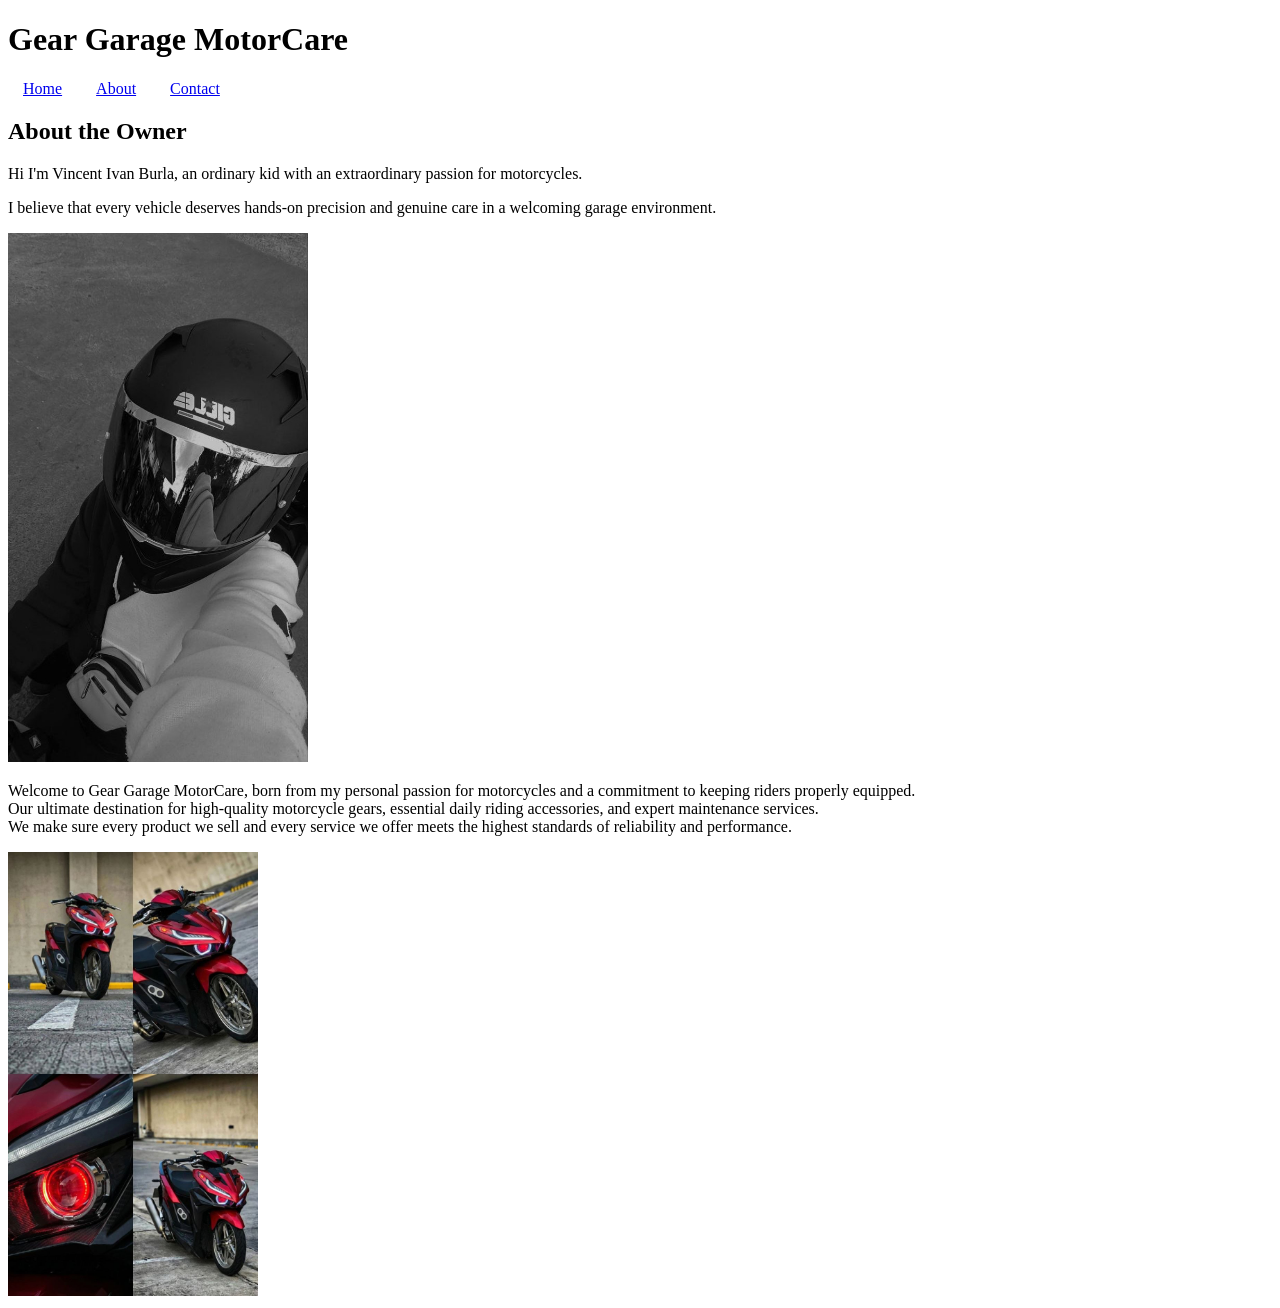
==== about.html @ 6e75d3cd "add motorcyle" ====
<!DOCTYPE html>
<html lang="en">
<head>
    <meta charset="UTF-8">
    <meta name="viewport" content="width=device-width, initial-scale=1.0">
    <title>About - Gear Garage MotorCare</title>
    <link rel="stylesheet" href="Style/about.css">
</head>
<body>

    <header>
        <h1>Gear Garage MotorCare</h1>
        <nav>
            <ul style="list-style:none; padding:0;">
                <li style="display:inline; margin:0 15px;"><a href="index.html">Home</a></li>
                <li style="display:inline; margin:0 15px;"><a href="about.html">About</a></li>
                <li style="display:inline; margin:0 15px;"><a href="contact.html">Contact</a></li>
            </ul>
        </nav>
    </header>

    <main>
        <section class="about-section">
            <h2>About the Owner</h2>

            <!-- PROFILE SECTION -->
            <section>
                <p>Hi I'm Vincent Ivan Burla, an ordinary kid with an extraordinary passion for motorcycles.</p>
                <p> I believe that every vehicle deserves hands-on precision and genuine care in a welcoming garage environment.</p>
                <img src="Images/gearup.jpg" alt="Vincent Ivan Burla" width="300">
            </section>

            <p>
                Welcome to Gear Garage MotorCare, born from my personal passion for motorcycles and a commitment to keeping riders properly equipped.<br>
                Our ultimate destination for high-quality motorcycle gears, essential daily riding accessories, and expert maintenance services.<br>
                We make sure every product we sell and every service we offer meets the highest standards of reliability and performance.<br>
            </p>

            <img src="Images/red.jpg" alt="My First Motorcycle" width="250"> 
        </section>
    </main>

</body>
</html>
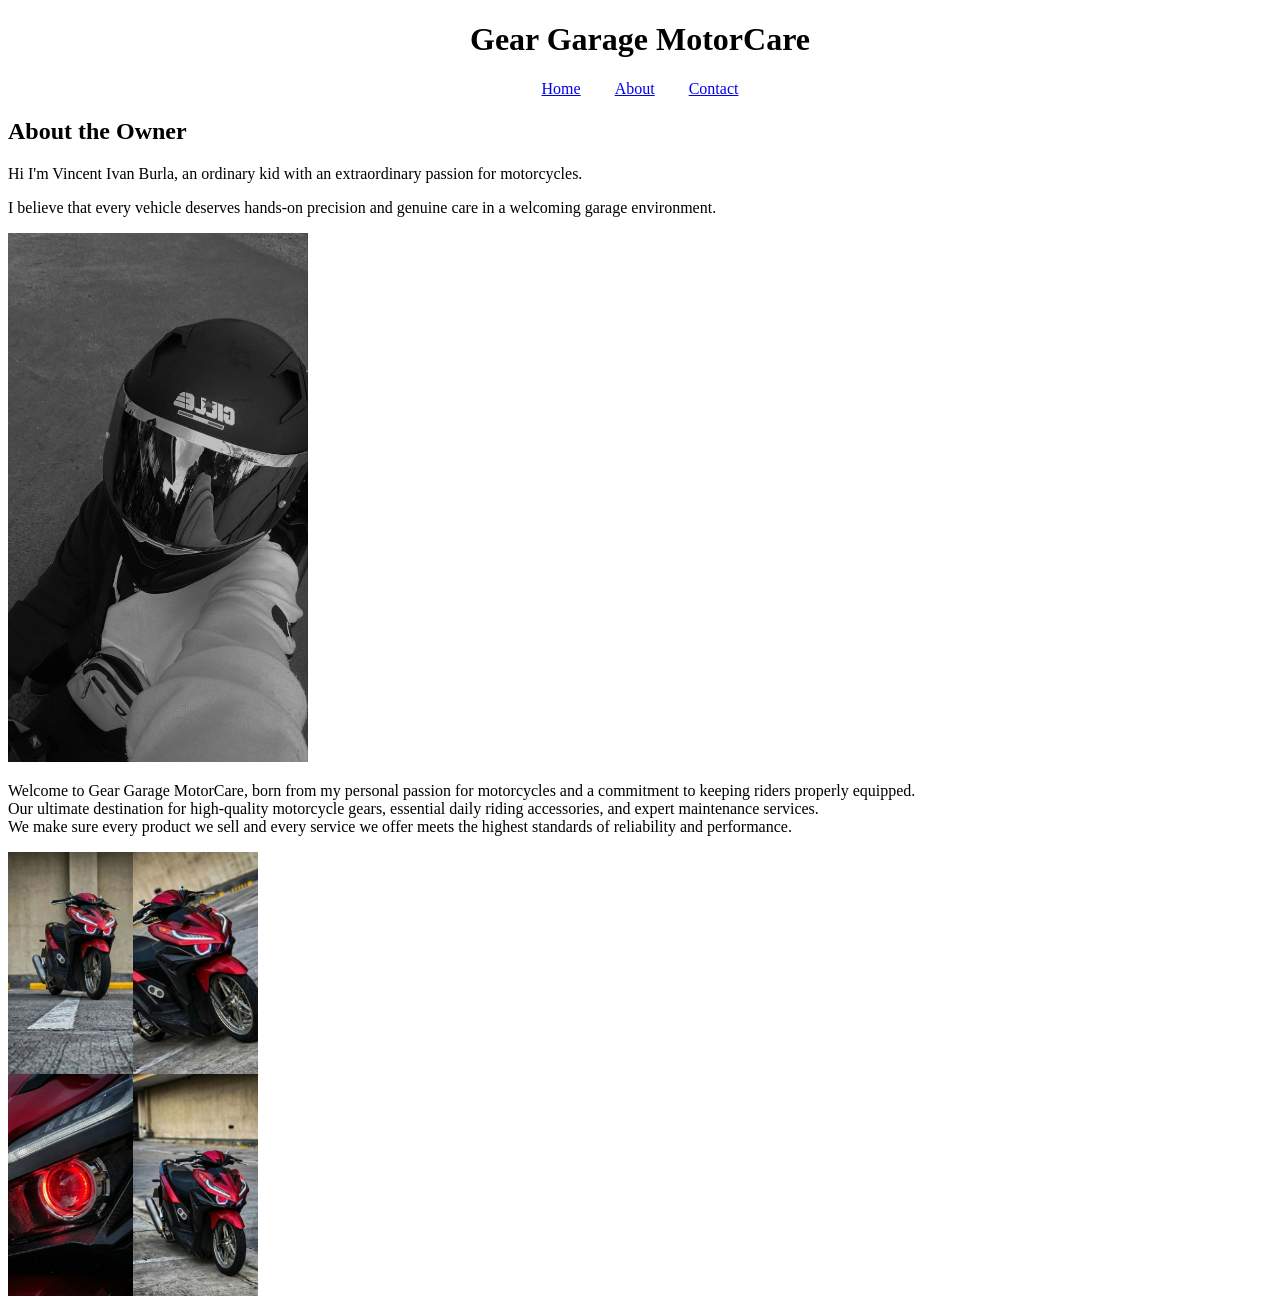
==== commit e0717e6d: "Update product" ====
--- a/about.html
+++ b/about.html
@@ -7,7 +7,7 @@
     <link rel="stylesheet" href="Style/about.css">
 </head>
 <body>
-
+    <center>
     <header>
         <h1>Gear Garage MotorCare</h1>
         <nav>
@@ -18,7 +18,8 @@
             </ul>
         </nav>
     </header>
-
+    </center>
+    
     <main>
         <section class="about-section">
             <h2>About the Owner</h2>
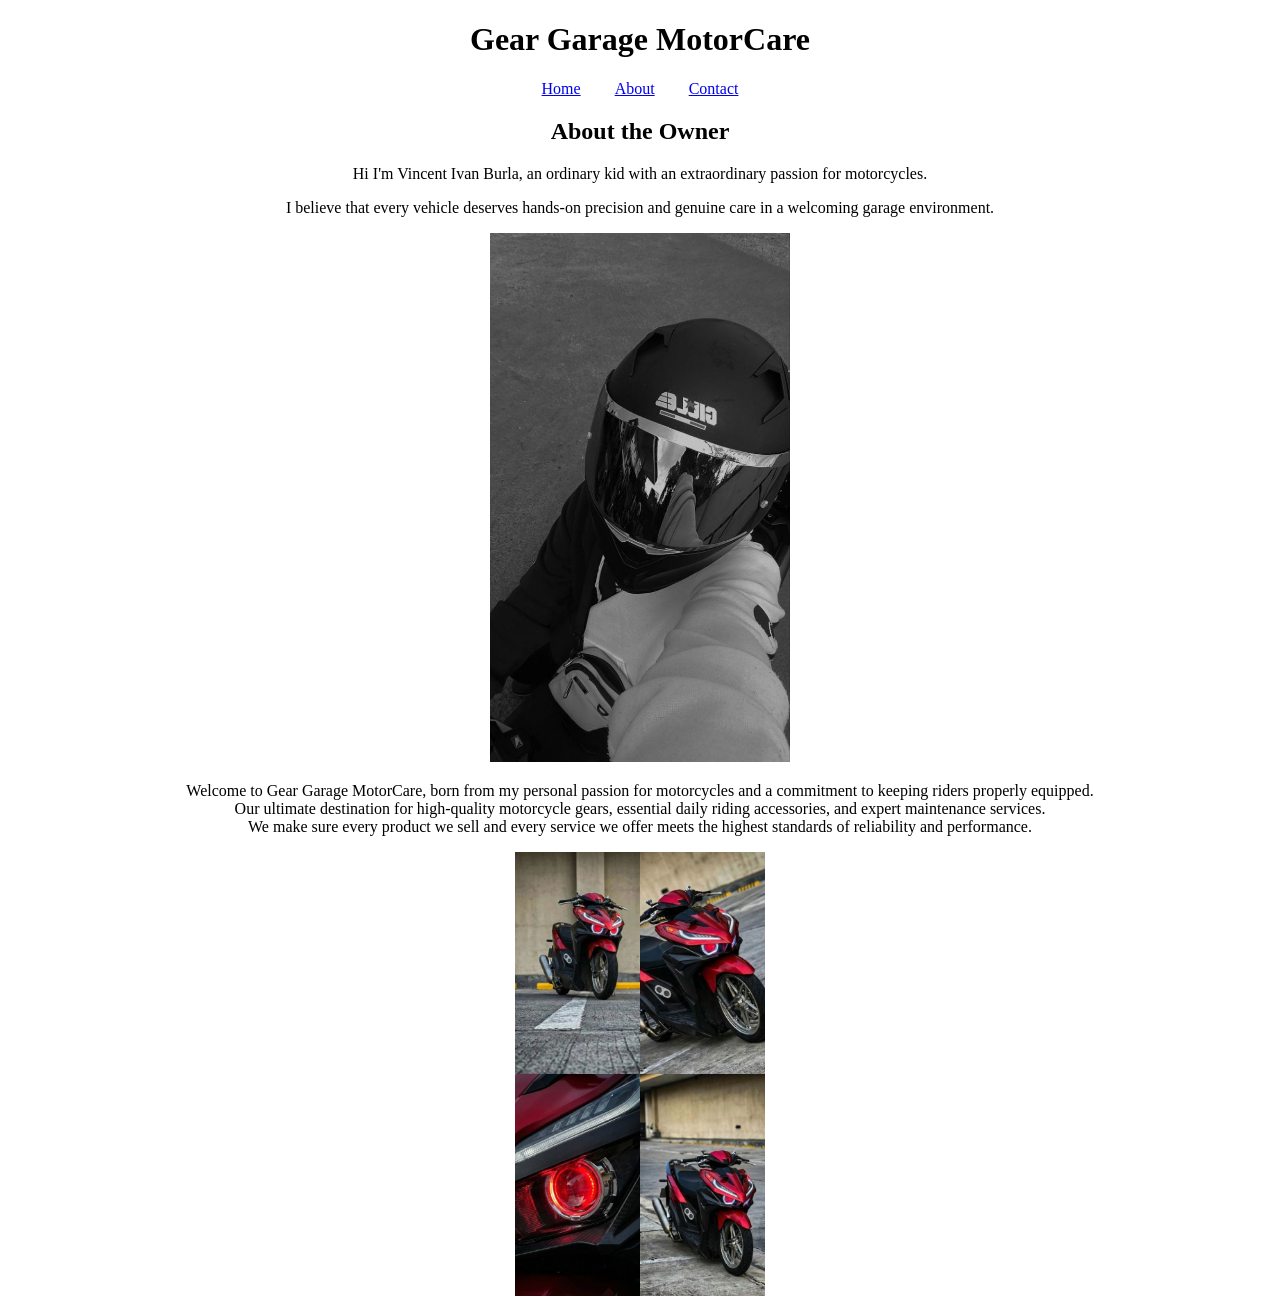
==== commit c03cc8d2: "Update contact information" ====
--- a/about.html
+++ b/about.html
@@ -20,6 +20,7 @@
     </header>
     </center>
     
+    <center>
     <main>
         <section class="about-section">
             <h2>About the Owner</h2>
@@ -40,6 +41,6 @@
             <img src="Images/red.jpg" alt="My First Motorcycle" width="250"> 
         </section>
     </main>
-
+    </center/>
 </body>
 </html>
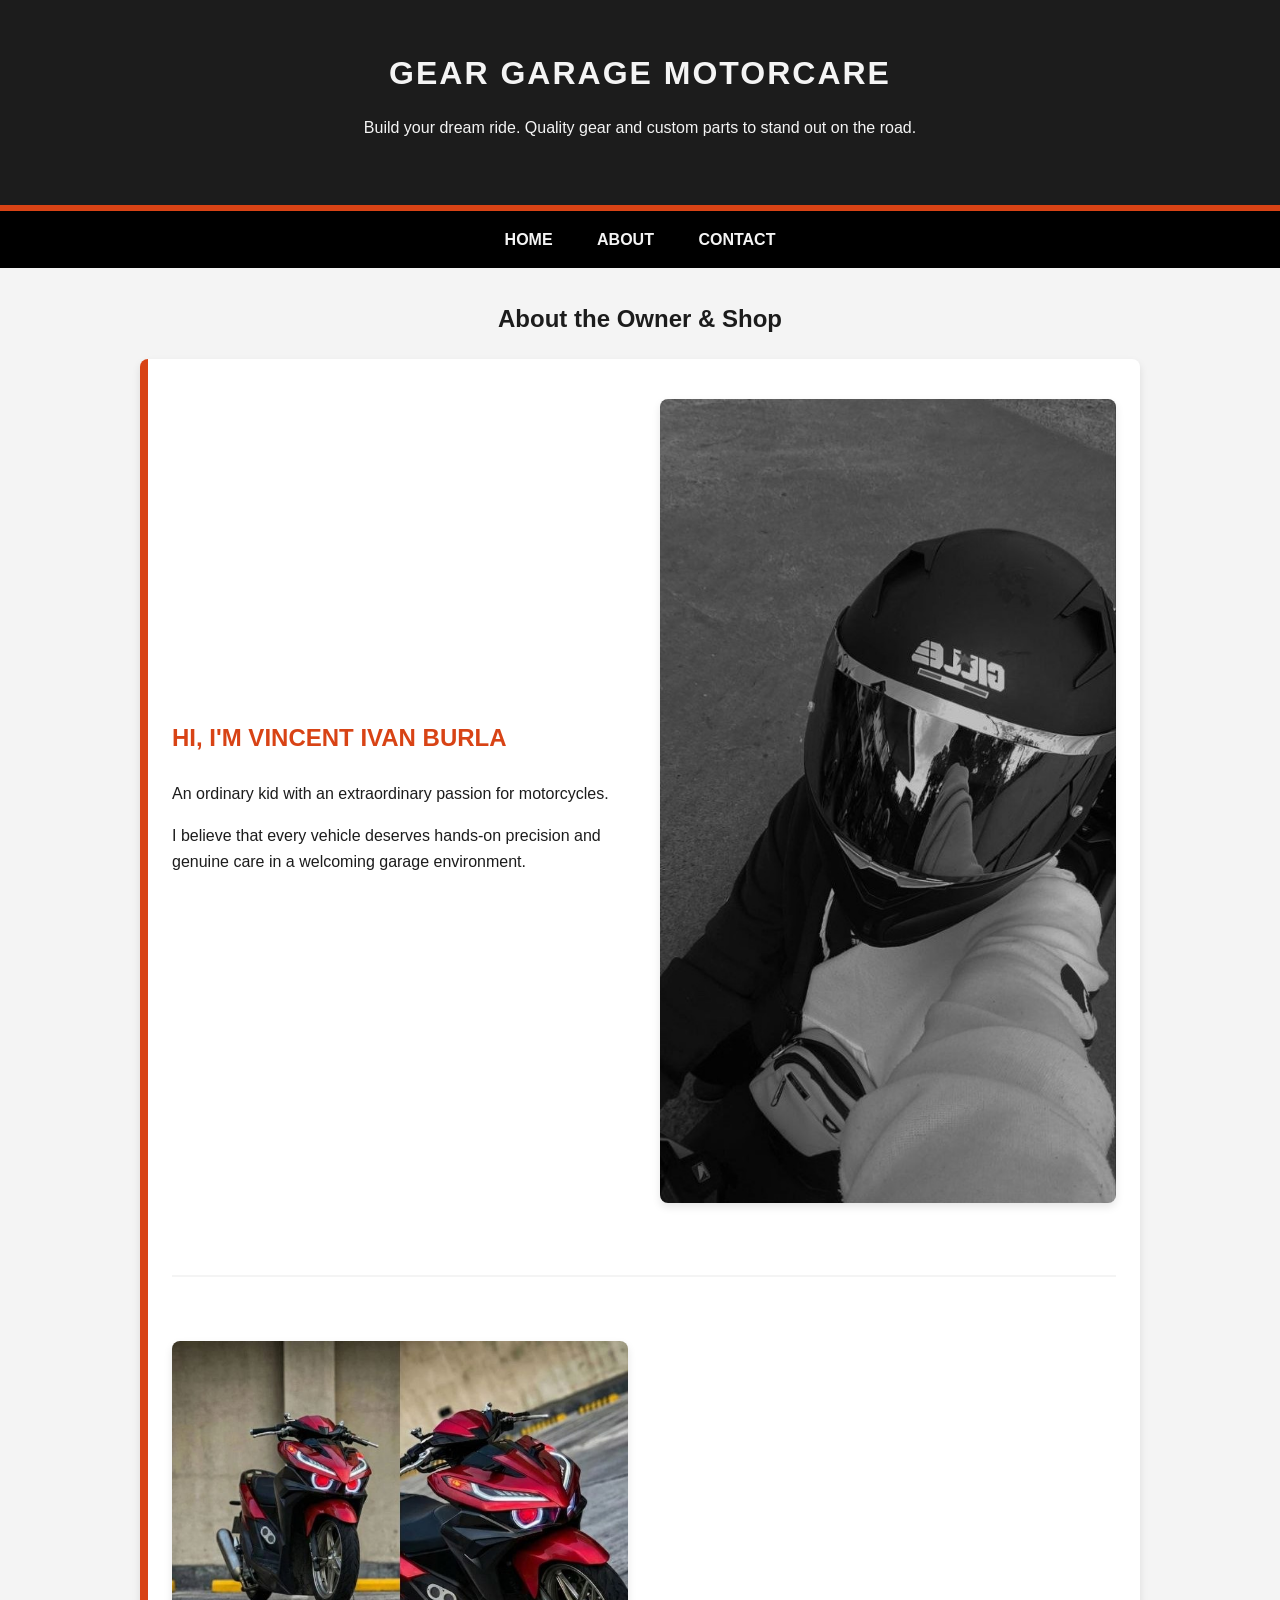
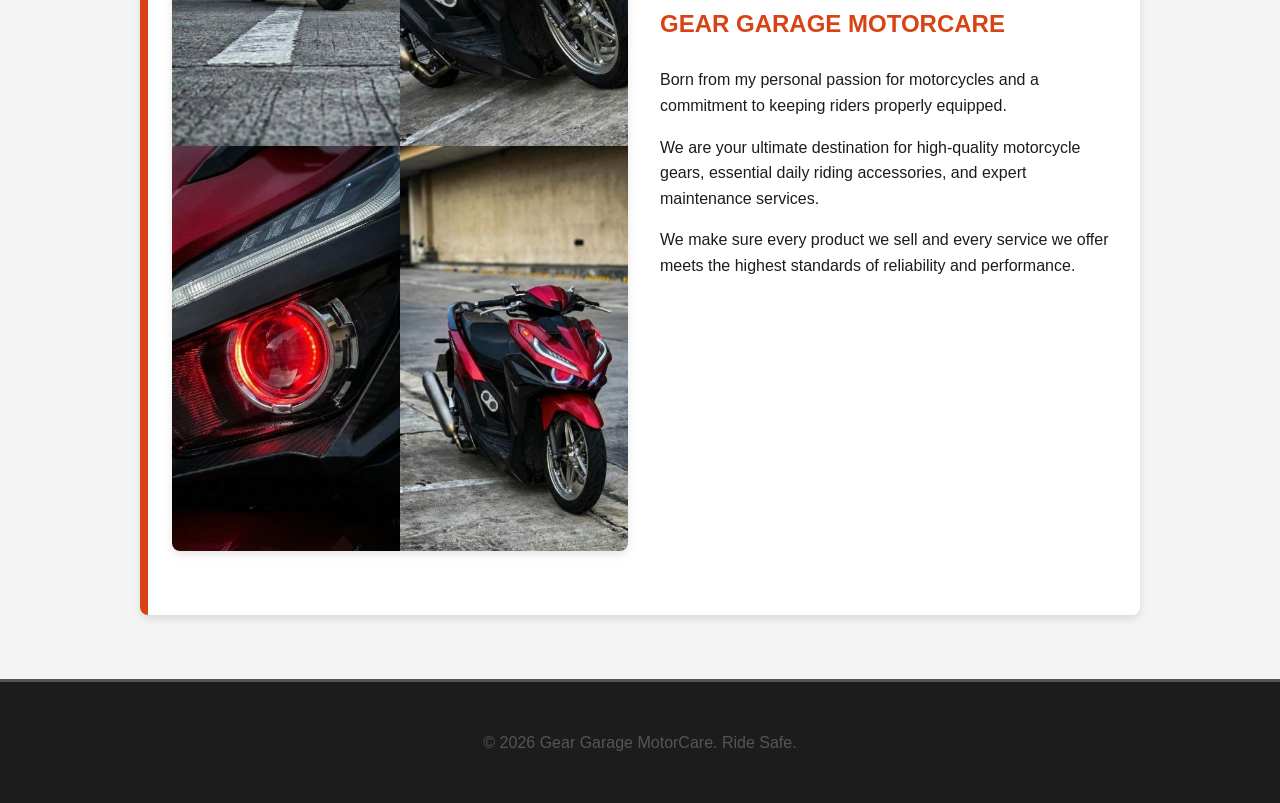
==== commit a7f77f42: "update homapage design" ====
--- a/about.html
+++ b/about.html
@@ -4,43 +4,59 @@
     <meta charset="UTF-8">
     <meta name="viewport" content="width=device-width, initial-scale=1.0">
     <title>About - Gear Garage MotorCare</title>
-    <link rel="stylesheet" href="Style/about.css">
+    <link rel="stylesheet" href="Homepage_styles/about.css">
 </head>
 <body>
-    <center>
     <header>
         <h1>Gear Garage MotorCare</h1>
-        <nav>
-            <ul style="list-style:none; padding:0;">
-                <li style="display:inline; margin:0 15px;"><a href="index.html">Home</a></li>
-                <li style="display:inline; margin:0 15px;"><a href="about.html">About</a></li>
-                <li style="display:inline; margin:0 15px;"><a href="contact.html">Contact</a></li>
-            </ul>
-        </nav>
+        <p>Build your dream ride. Quality gear and custom parts to stand out on the road.</p>
     </header>
-    </center>
     
-    <center>
+    <nav>
+        <ul>
+            <li><a href="index.html">Home</a></li>
+            <li><a href="about.html">About</a></li>
+            <li><a href="contact.html">Contact</a></li>
+        </ul>
+    </nav>
+    
     <main>
         <section class="about-section">
-            <h2>About the Owner</h2>
+            <h2 style="text-align: center;">About the Owner & Shop</h2>
 
-            <!-- PROFILE SECTION -->
-            <section>
-                <p>Hi I'm Vincent Ivan Burla, an ordinary kid with an extraordinary passion for motorcycles.</p>
-                <p> I believe that every vehicle deserves hands-on precision and genuine care in a welcoming garage environment.</p>
-                <img src="Images/gearup.jpg" alt="Vincent Ivan Burla" width="300">
-            </section>
+            <article class="product-card" style="text-align: left; max-width: 1000px; margin: 0 auto; display: block;">
+                
+                <div class="about-grid">
+                    <div class="about-text">
+                        <h3>Hi, I'm Vincent Ivan Burla</h3>
+                        <p>An ordinary kid with an extraordinary passion for motorcycles.</p>
+                        <p>I believe that every vehicle deserves hands-on precision and genuine care in a welcoming garage environment.</p>
+                    </div>
+                    <div class="about-image">
+                        <img src="Images/gearup.jpg" alt="Vincent Ivan Burla in Gear">
+                    </div>
+                </div>
+                
+                <hr style="width: 100%; border: 1px solid var(--light-bg); margin: 3rem 0;">
 
-            <p>
-                Welcome to Gear Garage MotorCare, born from my personal passion for motorcycles and a commitment to keeping riders properly equipped.<br>
-                Our ultimate destination for high-quality motorcycle gears, essential daily riding accessories, and expert maintenance services.<br>
-                We make sure every product we sell and every service we offer meets the highest standards of reliability and performance.<br>
-            </p>
+                <div class="about-grid">
+                    <div class="about-image">
+                        <img src="Images/red.jpg" alt="My First Motorcycle"> 
+                    </div>
+                    <div class="about-text">
+                        <h3>Gear Garage MotorCare</h3>
+                        <p>Born from my personal passion for motorcycles and a commitment to keeping riders properly equipped.</p>
+                        <p>We are your ultimate destination for high-quality motorcycle gears, essential daily riding accessories, and expert maintenance services.</p>
+                        <p>We make sure every product we sell and every service we offer meets the highest standards of reliability and performance.</p>
+                    </div>
+                </div>
 
-            <img src="Images/red.jpg" alt="My First Motorcycle" width="250"> 
+            </article>
         </section>
     </main>
-    </center/>
+
+    <footer>
+        <p>&copy; 2026 Gear Garage MotorCare. Ride Safe.</p>
+    </footer>
 </body>
 </html>
--- a/Homepage_styles/about.css
+++ b/Homepage_styles/about.css
@@ -0,0 +1,271 @@
+/* =========================================
+   1. VARIABLES
+   ========================================= */
+:root {
+    --brand: #d84315;        /* Burnout Orange */
+    --dark-ink: #1c1c1c;     /* Asphalt Black */
+    --muted-grey: #555555;   /* Engine Grey */
+    --light-bg: #f4f4f4;     /* Light off-white background */
+    --card-bg: #ffffff;      /* Pure white for high contrast */
+}
+
+/* =========================================
+   2. BASE STYLES
+   ========================================= */
+* {
+    box-sizing: border-box;
+}
+
+body {
+    font-family: 'Helvetica Neue', Arial, sans-serif;
+    line-height: 1.6;
+    color: var(--dark-ink);
+    background-color: var(--light-bg);
+    margin: 0;
+    padding: 0;
+}
+
+/* =========================================
+   3. LAYOUT REGIONS
+   ========================================= */
+header {
+    background-color: var(--dark-ink);
+    color: var(--light-bg);
+    text-align: center;
+    padding: 3rem 1rem;
+    border-bottom: 6px solid var(--brand);
+}
+
+header h1 {
+    margin: 0;
+    text-transform: uppercase;
+    letter-spacing: 2px;
+}
+
+nav {
+    background-color: #000000;
+    text-align: center;
+    padding: 1rem 0;
+}
+
+main {
+    max-width: 1200px;
+    margin: 2rem auto;
+    padding: 0 2rem;
+}
+
+footer {
+    background-color: var(--dark-ink);
+    color: var(--muted-grey);
+    text-align: center;
+    padding: 2rem;
+    margin-top: 4rem;
+    border-top: 3px solid var(--muted-grey);
+}
+
+/* =========================================
+   4. NAVIGATION
+   ========================================= */
+nav ul {
+    list-style: none;
+    padding: 0;
+    margin: 0;
+}
+
+nav li {
+    display: inline-block;
+}
+
+nav a {
+    color: var(--light-bg);
+    text-decoration: none;
+    padding: 10px 20px;
+    font-weight: bold;
+    text-transform: uppercase;
+    transition: color 0.3s;
+}
+
+nav a:hover {
+    color: var(--brand);
+}
+
+.product-grid {
+    display: grid;
+    grid-template-columns: repeat(auto-fit, minmax(300px, 1fr));
+    gap: 2rem;
+    margin-top: 2rem;
+}
+
+/* =========================================
+   5. COMPONENTS (Cards)
+   ========================================= */
+.product-card {
+    background-color: var(--card-bg);
+    border-radius: 8px;
+    padding: 24px;
+    border-left: 8px solid var(--brand);
+    margin-bottom: 20px;
+    box-shadow: 0 4px 8px rgba(0,0,0,0.1);
+    display: flex;
+    flex-direction: column;
+    align-items: center;
+    text-align: center;
+    transition: transform 0.3s ease, box-shadow 0.3s ease;
+}
+
+.product-card:hover {
+    transform: translateY(-8px);
+    box-shadow: 0 12px 20px rgba(0,0,0,0.15);
+}
+
+.product-card h3 {
+    font-size: 1.5rem;
+    color: var(--brand);
+    margin-top: 0;
+    text-transform: uppercase;
+}
+
+.product-card .price {
+    font-size: 1.25rem;
+    font-weight: bold;
+    color: var(--dark-ink);
+    margin: 0.5rem 0;
+}
+
+.product-card img {
+    max-width: 100%;
+    height: auto;
+    border-radius: 4px;
+    margin: 1rem 0;
+}
+
+.product-card .btn {
+    background-color: var(--dark-ink);
+    color: var(--light-bg);
+    text-decoration: none;
+    padding: 10px 20px;
+    border-radius: 4px;
+    font-weight: bold;
+    margin-top: auto;
+    transition: background-color 0.3s;
+    width: 100%;
+}
+
+.product-card .btn:hover {
+    background-color: var(--brand);
+}
+
+/* =========================================
+   6. CONTACT FORM
+   ========================================= */
+fieldset {
+    padding: 2rem;
+    border-radius: 8px;
+    border: 2px solid var(--muted-grey);
+    background-color: var(--card-bg);
+    margin-bottom: 2rem;
+}
+
+legend {
+    color: var(--brand);
+    font-weight: bold;
+    font-size: 1.2rem;
+    padding: 0 10px;
+}
+
+input, textarea, select {
+    padding: 12px;
+    width: 100%;
+    margin-bottom: 1.5rem;
+    border: 1px solid var(--muted-grey);
+    border-radius: 4px;
+    font-family: inherit;
+    font-size: 1rem;
+}
+
+button[type="submit"] {
+    background-color: var(--brand);
+    color: var(--light-bg);
+    padding: 14px 28px;
+    border: none;
+    cursor: pointer;
+    font-size: 1.1rem;
+    font-weight: bold;
+    border-radius: 4px;
+    text-transform: uppercase;
+    width: 100%; /* Makes button full width on contact card */
+}
+
+button[type="submit"]:hover {
+    background-color: #a8320c;
+}
+
+input:focus,
+textarea:focus,
+select:focus {
+    outline: 3px solid var(--brand);
+    outline-offset: 2px;
+}
+
+/* =========================================
+   7. ABOUT PAGE LAYOUT
+   ========================================= */
+.about-grid {
+    display: grid;
+    grid-template-columns: 1fr 1fr;
+    gap: 2rem;
+    align-items: center;
+    margin-bottom: 1rem;
+}
+
+.about-grid img {
+    width: 100%;
+    height: auto;
+    border-radius: 8px;
+    box-shadow: 0 4px 8px rgba(0,0,0,0.1);
+}
+
+.about-text h3 {
+    color: var(--brand);
+    margin-top: 0;
+    text-transform: uppercase;
+}
+
+/* =========================================
+   8. CONTACT PAGE LAYOUT
+   ========================================= */
+.contact-grid {
+    display: grid;
+    grid-template-columns: 1fr 1fr;
+    gap: 2rem;
+    align-items: start;
+    margin-top: 1rem;
+}
+
+.contact-card {
+    background-color: var(--card-bg);
+    border-radius: 8px;
+    padding: 2rem;
+    box-shadow: 0 4px 12px rgba(0,0,0,0.05);
+}
+
+.contact-card h2 {
+    margin-top: 0;
+    margin-bottom: 1.5rem;
+}
+
+.contact-list {
+    list-style: none;
+    padding: 0;
+}
+
+.contact-list li {
+    margin-bottom: 1.2rem;
+}
+
+/* Stacks into a single column on mobile screens for both grids */
+@media (max-width: 768px) {
+    .about-grid, .contact-grid {
+        grid-template-columns: 1fr;
+    }
+}
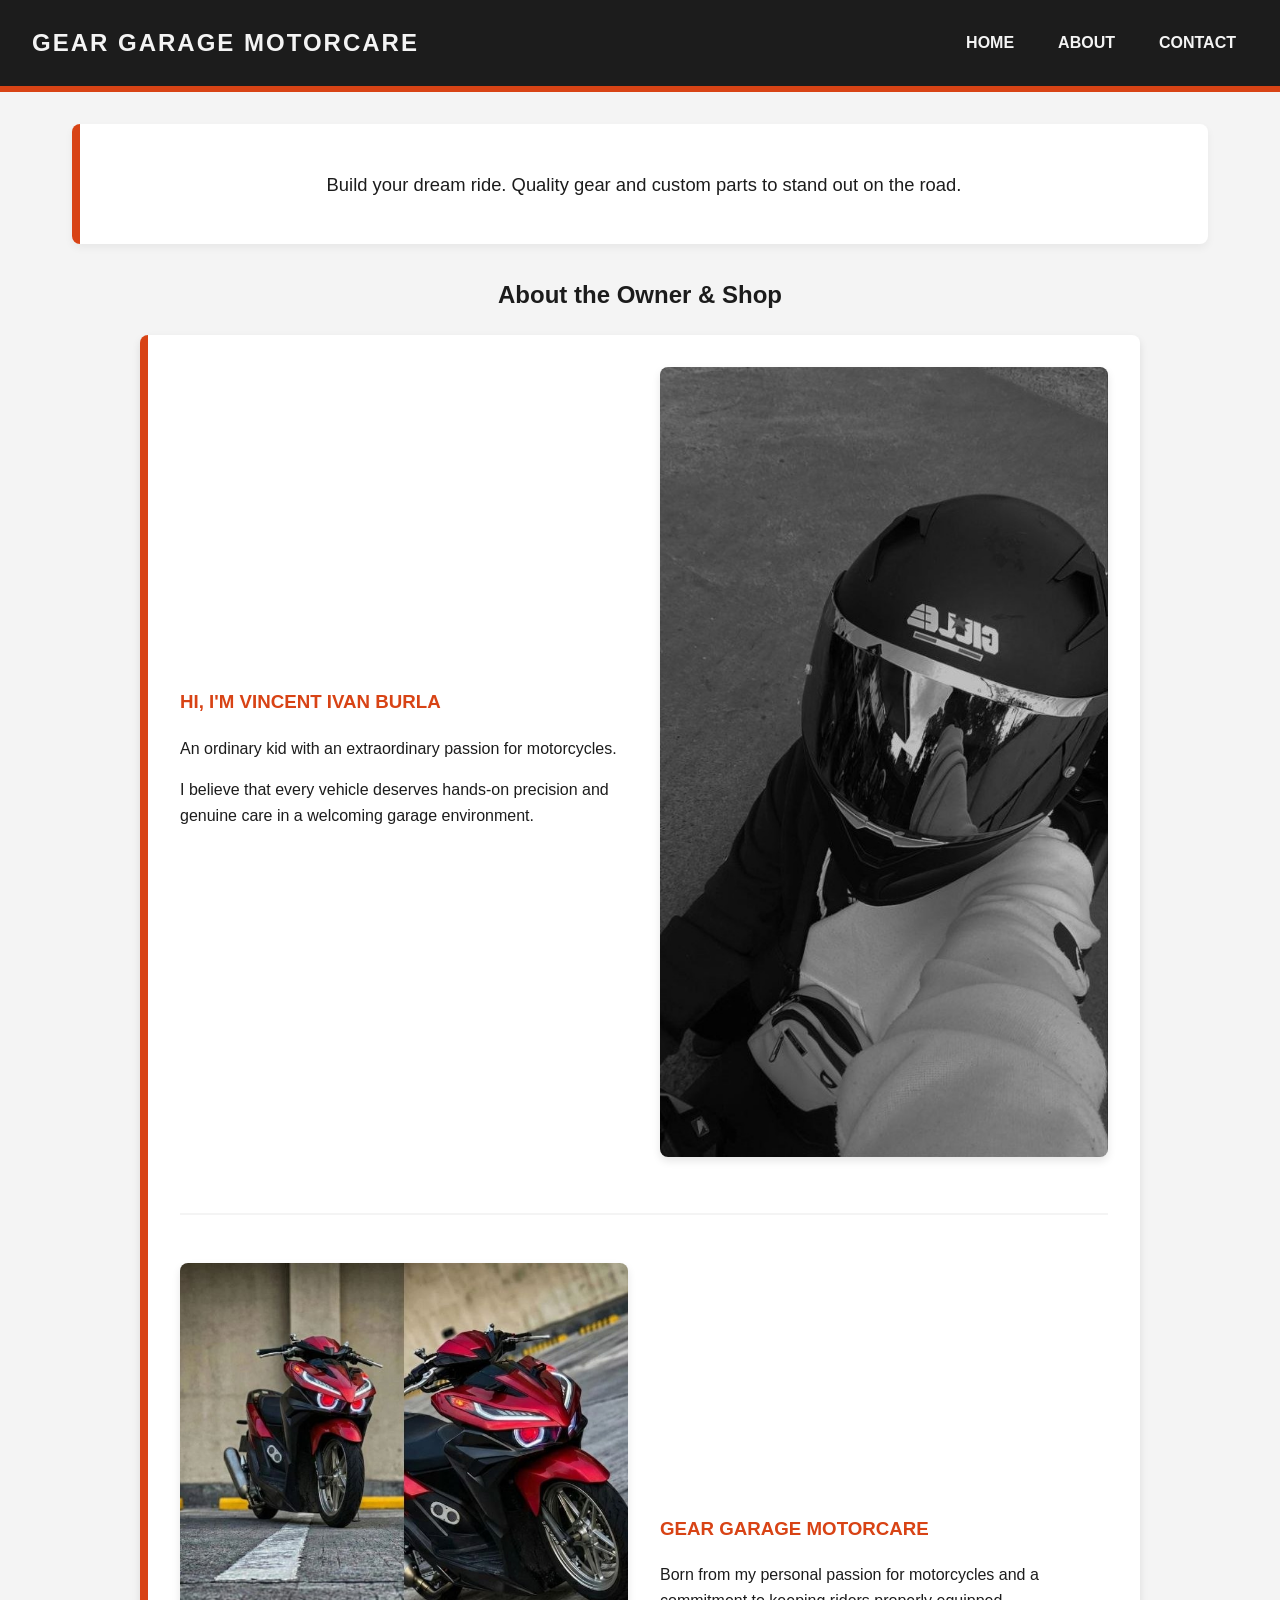
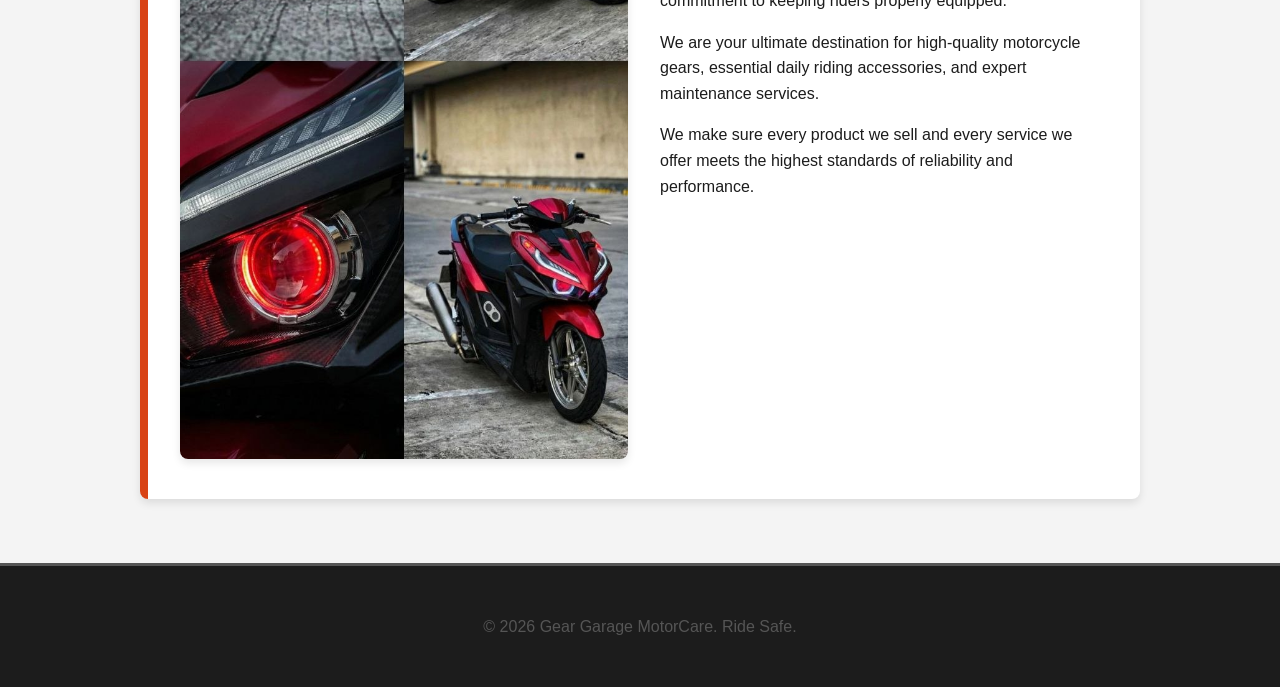
==== commit 709951ae: "update homepage" ====
--- a/about.html
+++ b/about.html
@@ -7,20 +7,23 @@
     <link rel="stylesheet" href="Homepage_styles/about.css">
 </head>
 <body>
-    <header>
+    <header class="site-header">
         <h1>Gear Garage MotorCare</h1>
-        <p>Build your dream ride. Quality gear and custom parts to stand out on the road.</p>
+        <nav>
+            <ul>
+                <li><a href="index.html">Home</a></li>
+                <li><a href="about.html">About</a></li>
+                <li><a href="contact.html">Contact</a></li>
+            </ul>
+        </nav>
     </header>
     
-    <nav>
-        <ul>
-            <li><a href="index.html">Home</a></li>
-            <li><a href="about.html">About</a></li>
-            <li><a href="contact.html">Contact</a></li>
-        </ul>
-    </nav>
-    
     <main>
+        <!-- Lesson 6.4 Centering Technique (Horizontally & Vertically) -->
+        <section class="about-hero">
+            <p>Build your dream ride. Quality gear and custom parts to stand out on the road.</p>
+        </section>
+
         <section class="about-section">
             <h2 style="text-align: center;">About the Owner & Shop</h2>
 
--- a/Homepage_styles/about.css
+++ b/Homepage_styles/about.css
@@ -26,26 +26,23 @@
 }
 
 /* =========================================
-   3. LAYOUT REGIONS
+   3. LAYOUT REGIONS & FLEX HEADER
    ========================================= */
-header {
+.site-header {
+    display: flex;
+    justify-content: space-between;
+    align-items: center;
     background-color: var(--dark-ink);
     color: var(--light-bg);
-    text-align: center;
-    padding: 3rem 1rem;
+    padding: 1.5rem 2rem;
     border-bottom: 6px solid var(--brand);
 }
 
-header h1 {
+.site-header h1 {
     margin: 0;
+    font-size: 1.5rem;
     text-transform: uppercase;
     letter-spacing: 2px;
-}
-
-nav {
-    background-color: #000000;
-    text-align: center;
-    padding: 1rem 0;
 }
 
 main {
@@ -64,22 +61,20 @@
 }
 
 /* =========================================
-   4. NAVIGATION
+   4. NAVIGATION (FLEXBOX)
    ========================================= */
-nav ul {
+.site-header nav ul {
+    display: flex;
+    gap: 20px;
     list-style: none;
     padding: 0;
     margin: 0;
 }
 
-nav li {
-    display: inline-block;
-}
-
 nav a {
     color: var(--light-bg);
     text-decoration: none;
-    padding: 10px 20px;
+    padding: 8px 12px;
     font-weight: bold;
     text-transform: uppercase;
     transition: color 0.3s;
@@ -89,122 +84,38 @@
     color: var(--brand);
 }
 
-.product-grid {
-    display: grid;
-    grid-template-columns: repeat(auto-fit, minmax(300px, 1fr));
-    gap: 2rem;
-    margin-top: 2rem;
+/* =========================================
+   5. ALSO CENTRE SOMETHING (Lesson 6.4)
+   ========================================= */
+.about-hero {
+    display: flex;
+    justify-content: center;
+    align-items: center;
+    min-height: 120px;
+    text-align: center;
+    background-color: var(--card-bg);
+    border-radius: 8px;
+    padding: 1.5rem;
+    margin-bottom: 2rem;
+    border-left: 8px solid var(--brand);
+    box-shadow: 0 4px 8px rgba(0, 0, 0, 0.05);
+}
+
+.about-hero p {
+    margin: 0;
+    font-size: 1.15rem;
+    font-weight: 500;
 }
 
 /* =========================================
-   5. COMPONENTS (Cards)
+   6. COMPONENTS (Card Container)
    ========================================= */
 .product-card {
     background-color: var(--card-bg);
     border-radius: 8px;
-    padding: 24px;
+    padding: 2rem;
     border-left: 8px solid var(--brand);
-    margin-bottom: 20px;
-    box-shadow: 0 4px 8px rgba(0,0,0,0.1);
-    display: flex;
-    flex-direction: column;
-    align-items: center;
-    text-align: center;
-    transition: transform 0.3s ease, box-shadow 0.3s ease;
-}
-
-.product-card:hover {
-    transform: translateY(-8px);
-    box-shadow: 0 12px 20px rgba(0,0,0,0.15);
-}
-
-.product-card h3 {
-    font-size: 1.5rem;
-    color: var(--brand);
-    margin-top: 0;
-    text-transform: uppercase;
-}
-
-.product-card .price {
-    font-size: 1.25rem;
-    font-weight: bold;
-    color: var(--dark-ink);
-    margin: 0.5rem 0;
-}
-
-.product-card img {
-    max-width: 100%;
-    height: auto;
-    border-radius: 4px;
-    margin: 1rem 0;
-}
-
-.product-card .btn {
-    background-color: var(--dark-ink);
-    color: var(--light-bg);
-    text-decoration: none;
-    padding: 10px 20px;
-    border-radius: 4px;
-    font-weight: bold;
-    margin-top: auto;
-    transition: background-color 0.3s;
-    width: 100%;
-}
-
-.product-card .btn:hover {
-    background-color: var(--brand);
-}
-
-/* =========================================
-   6. CONTACT FORM
-   ========================================= */
-fieldset {
-    padding: 2rem;
-    border-radius: 8px;
-    border: 2px solid var(--muted-grey);
-    background-color: var(--card-bg);
-    margin-bottom: 2rem;
-}
-
-legend {
-    color: var(--brand);
-    font-weight: bold;
-    font-size: 1.2rem;
-    padding: 0 10px;
-}
-
-input, textarea, select {
-    padding: 12px;
-    width: 100%;
-    margin-bottom: 1.5rem;
-    border: 1px solid var(--muted-grey);
-    border-radius: 4px;
-    font-family: inherit;
-    font-size: 1rem;
-}
-
-button[type="submit"] {
-    background-color: var(--brand);
-    color: var(--light-bg);
-    padding: 14px 28px;
-    border: none;
-    cursor: pointer;
-    font-size: 1.1rem;
-    font-weight: bold;
-    border-radius: 4px;
-    text-transform: uppercase;
-    width: 100%; /* Makes button full width on contact card */
-}
-
-button[type="submit"]:hover {
-    background-color: #a8320c;
-}
-
-input:focus,
-textarea:focus,
-select:focus {
-    outline: 3px solid var(--brand);
-    outline-offset: 2px;
+    box-shadow: 0 4px 8px rgba(0, 0, 0, 0.1);
 }
 
 /* =========================================
@@ -215,14 +126,13 @@
     grid-template-columns: 1fr 1fr;
     gap: 2rem;
     align-items: center;
-    margin-bottom: 1rem;
 }
 
 .about-grid img {
     width: 100%;
     height: auto;
     border-radius: 8px;
-    box-shadow: 0 4px 8px rgba(0,0,0,0.1);
+    box-shadow: 0 4px 8px rgba(0, 0, 0, 0.1);
 }
 
 .about-text h3 {
@@ -231,41 +141,8 @@
     text-transform: uppercase;
 }
 
-/* =========================================
-   8. CONTACT PAGE LAYOUT
-   ========================================= */
-.contact-grid {
-    display: grid;
-    grid-template-columns: 1fr 1fr;
-    gap: 2rem;
-    align-items: start;
-    margin-top: 1rem;
-}
-
-.contact-card {
-    background-color: var(--card-bg);
-    border-radius: 8px;
-    padding: 2rem;
-    box-shadow: 0 4px 12px rgba(0,0,0,0.05);
-}
-
-.contact-card h2 {
-    margin-top: 0;
-    margin-bottom: 1.5rem;
-}
-
-.contact-list {
-    list-style: none;
-    padding: 0;
-}
-
-.contact-list li {
-    margin-bottom: 1.2rem;
-}
-
-/* Stacks into a single column on mobile screens for both grids */
 @media (max-width: 768px) {
-    .about-grid, .contact-grid {
+    .about-grid {
         grid-template-columns: 1fr;
     }
 }
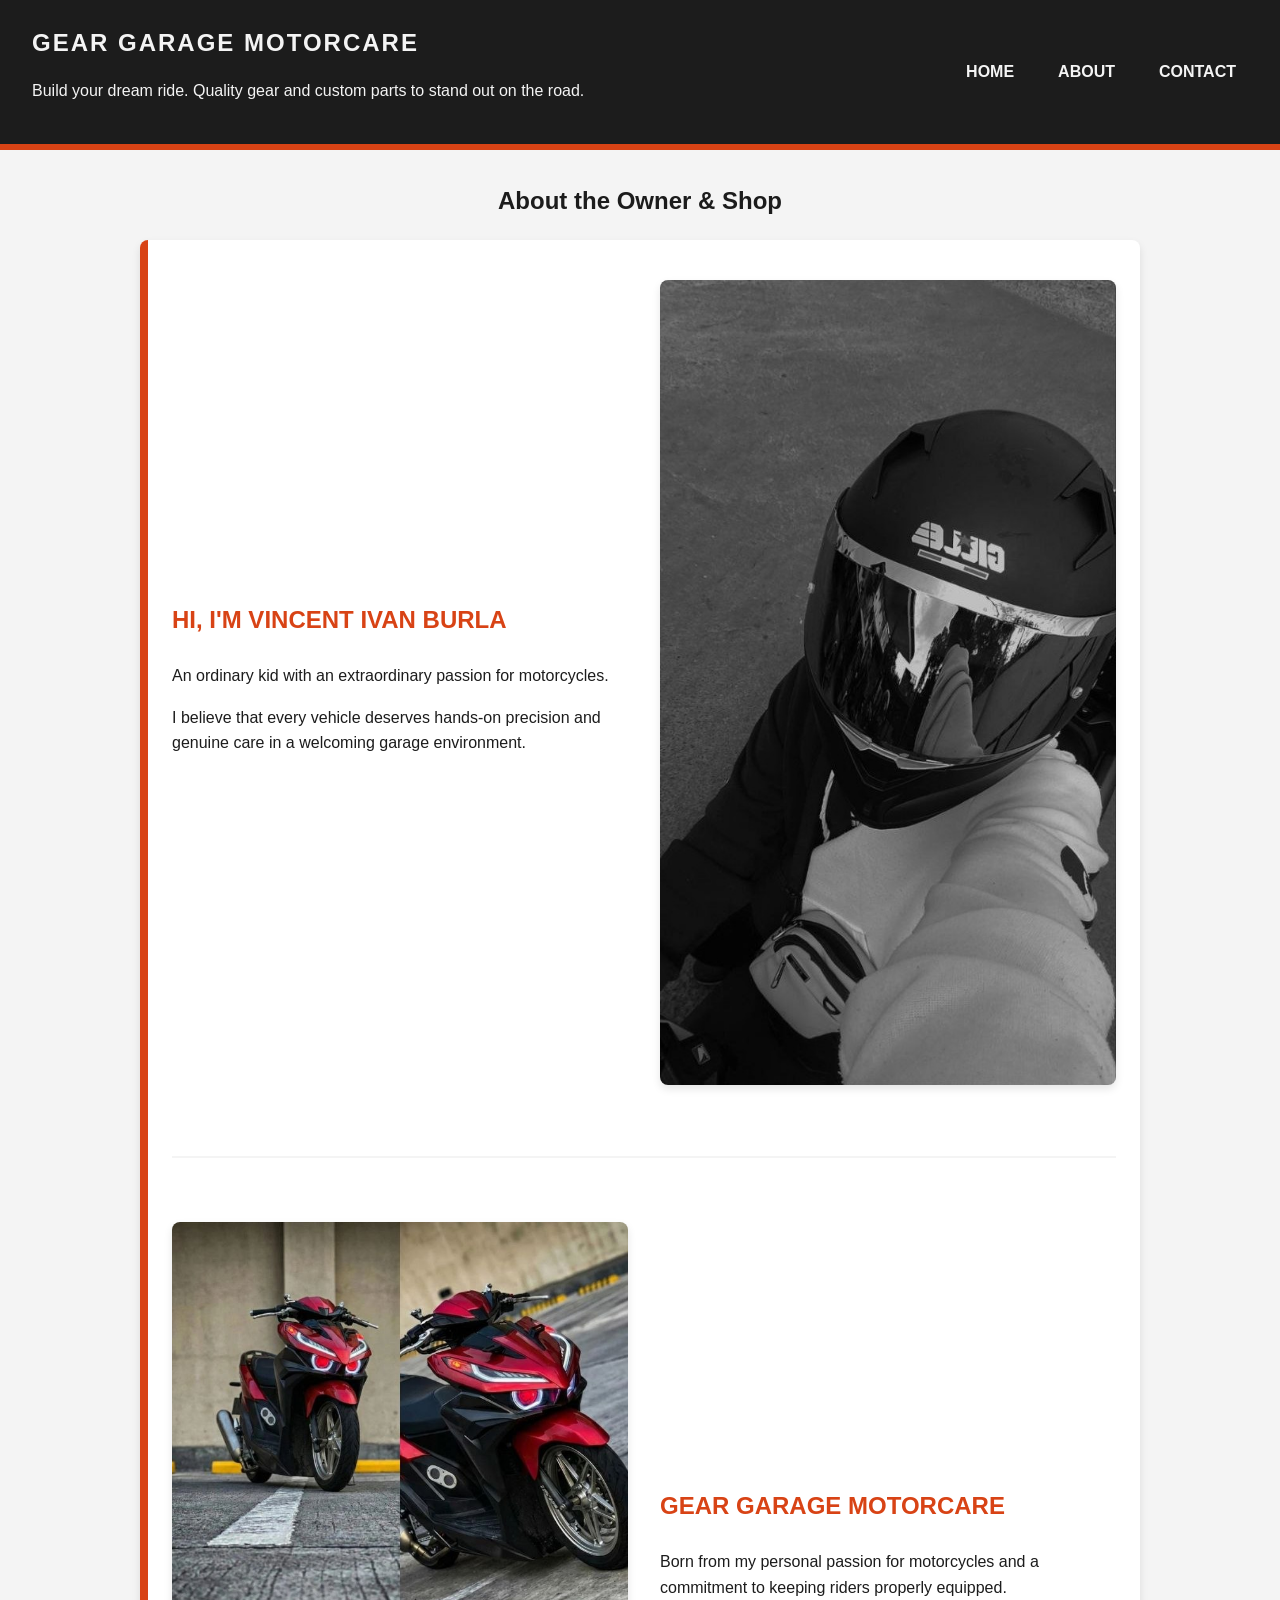
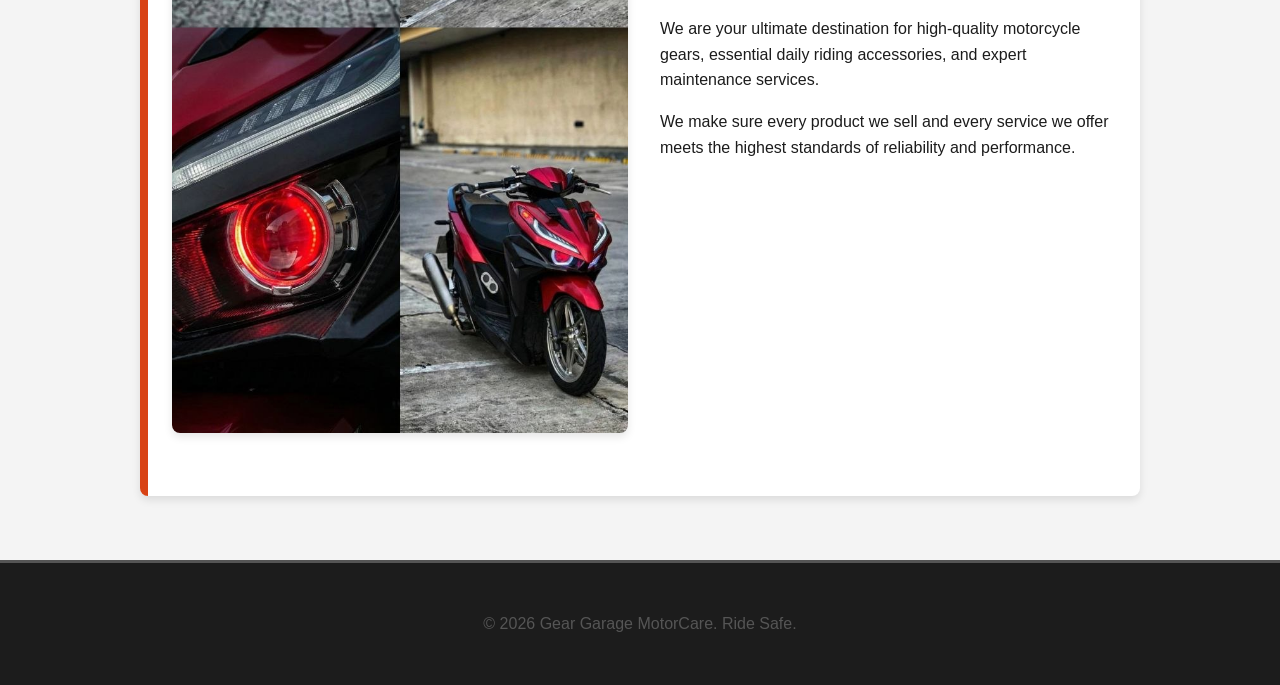
==== commit a276d0bc: "update homepage" ====
--- a/about.html
+++ b/about.html
@@ -8,7 +8,10 @@
 </head>
 <body>
     <header class="site-header">
-        <h1>Gear Garage MotorCare</h1>
+        <div class="brand-group">
+            <h1>Gear Garage MotorCare</h1>
+            <p>Build your dream ride. Quality gear and custom parts to stand out on the road.</p>
+        </div>
         <nav>
             <ul>
                 <li><a href="index.html">Home</a></li>
@@ -19,9 +22,7 @@
     </header>
     
     <main>
-        <!-- Lesson 6.4 Centering Technique (Horizontally & Vertically) -->
         <section class="about-hero">
-            <p>Build your dream ride. Quality gear and custom parts to stand out on the road.</p>
         </section>
 
         <section class="about-section">
--- a/Homepage_styles/about.css
+++ b/Homepage_styles/about.css
@@ -26,7 +26,7 @@
 }
 
 /* =========================================
-   3. LAYOUT REGIONS & FLEX HEADER
+   3. LAYOUT REGIONS (FLEXBOX HEADER)
    ========================================= */
 .site-header {
     display: flex;
@@ -85,9 +85,9 @@
 }
 
 /* =========================================
-   5. ALSO CENTRE SOMETHING (Lesson 6.4)
-   ========================================= */
-.about-hero {
+   5. CENTRED BANNER (Lesson 6.4 requirement)
+   ========================================= */
+.hero-banner {
     display: flex;
     justify-content: center;
     align-items: center;
@@ -98,41 +98,149 @@
     padding: 1.5rem;
     margin-bottom: 2rem;
     border-left: 8px solid var(--brand);
-    box-shadow: 0 4px 8px rgba(0, 0, 0, 0.05);
-}
-
-.about-hero p {
-    margin: 0;
+    box-shadow: 0 4px 8px rgba(0,0,0,0.05);
     font-size: 1.15rem;
     font-weight: 500;
 }
 
-/* =========================================
-   6. COMPONENTS (Card Container)
-   ========================================= */
+.hero-banner p {
+    margin: 0;
+}
+
+/* =========================================
+   6. COMPONENTS (Cards & Grid)
+   ========================================= */
+.product-grid {
+    display: grid;
+    grid-template-columns: repeat(auto-fit, minmax(300px, 1fr));
+    gap: 2rem;
+    margin-top: 2rem;
+}
+
 .product-card {
     background-color: var(--card-bg);
     border-radius: 8px;
+    padding: 24px;
+    border-left: 8px solid var(--brand);
+    margin-bottom: 20px;
+    box-shadow: 0 4px 8px rgba(0,0,0,0.1);
+    display: flex;
+    flex-direction: column;
+    align-items: center;
+    text-align: center;
+    transition: transform 0.3s ease, box-shadow 0.3s ease;
+}
+
+.product-card:hover {
+    transform: translateY(-8px);
+    box-shadow: 0 12px 20px rgba(0,0,0,0.15);
+}
+
+.product-card h3 {
+    font-size: 1.5rem;
+    color: var(--brand);
+    margin-top: 0;
+    text-transform: uppercase;
+}
+
+.product-card .price {
+    font-size: 1.25rem;
+    font-weight: bold;
+    color: var(--dark-ink);
+    margin: 0.5rem 0;
+}
+
+.product-card img {
+    max-width: 100%;
+    height: auto;
+    border-radius: 4px;
+    margin: 1rem 0;
+}
+
+.product-card .btn {
+    background-color: var(--dark-ink);
+    color: var(--light-bg);
+    text-decoration: none;
+    padding: 10px 20px;
+    border-radius: 4px;
+    font-weight: bold;
+    margin-top: auto;
+    transition: background-color 0.3s;
+    width: 100%;
+}
+
+.product-card .btn:hover {
+    background-color: var(--brand);
+}
+
+/* =========================================
+   7. CONTACT FORM
+   ========================================= */
+fieldset {
     padding: 2rem;
-    border-left: 8px solid var(--brand);
-    box-shadow: 0 4px 8px rgba(0, 0, 0, 0.1);
-}
-
-/* =========================================
-   7. ABOUT PAGE LAYOUT
+    border-radius: 8px;
+    border: 2px solid var(--muted-grey);
+    background-color: var(--card-bg);
+    margin-bottom: 2rem;
+}
+
+legend {
+    color: var(--brand);
+    font-weight: bold;
+    font-size: 1.2rem;
+    padding: 0 10px;
+}
+
+input, textarea, select {
+    padding: 12px;
+    width: 100%;
+    margin-bottom: 1.5rem;
+    border: 1px solid var(--muted-grey);
+    border-radius: 4px;
+    font-family: inherit;
+    font-size: 1rem;
+}
+
+button[type="submit"] {
+    background-color: var(--brand);
+    color: var(--light-bg);
+    padding: 14px 28px;
+    border: none;
+    cursor: pointer;
+    font-size: 1.1rem;
+    font-weight: bold;
+    border-radius: 4px;
+    text-transform: uppercase;
+    width: 100%;
+}
+
+button[type="submit"]:hover {
+    background-color: #a8320c;
+}
+
+input:focus,
+textarea:focus,
+select:focus {
+    outline: 3px solid var(--brand);
+    outline-offset: 2px;
+}
+
+/* =========================================
+   8. ABOUT PAGE LAYOUT
    ========================================= */
 .about-grid {
     display: grid;
     grid-template-columns: 1fr 1fr;
     gap: 2rem;
     align-items: center;
+    margin-bottom: 1rem;
 }
 
 .about-grid img {
     width: 100%;
     height: auto;
     border-radius: 8px;
-    box-shadow: 0 4px 8px rgba(0, 0, 0, 0.1);
+    box-shadow: 0 4px 8px rgba(0,0,0,0.1);
 }
 
 .about-text h3 {
@@ -141,8 +249,40 @@
     text-transform: uppercase;
 }
 
+/* =========================================
+   9. CONTACT PAGE LAYOUT
+   ========================================= */
+.contact-grid {
+    display: grid;
+    grid-template-columns: 1fr 1fr;
+    gap: 2rem;
+    align-items: start;
+    margin-top: 1rem;
+}
+
+.contact-card {
+    background-color: var(--card-bg);
+    border-radius: 8px;
+    padding: 2rem;
+    box-shadow: 0 4px 12px rgba(0,0,0,0.05);
+}
+
+.contact-card h2 {
+    margin-top: 0;
+    margin-bottom: 1.5rem;
+}
+
+.contact-list {
+    list-style: none;
+    padding: 0;
+}
+
+.contact-list li {
+    margin-bottom: 1.2rem;
+}
+
 @media (max-width: 768px) {
-    .about-grid {
+    .about-grid, .contact-grid {
         grid-template-columns: 1fr;
     }
 }
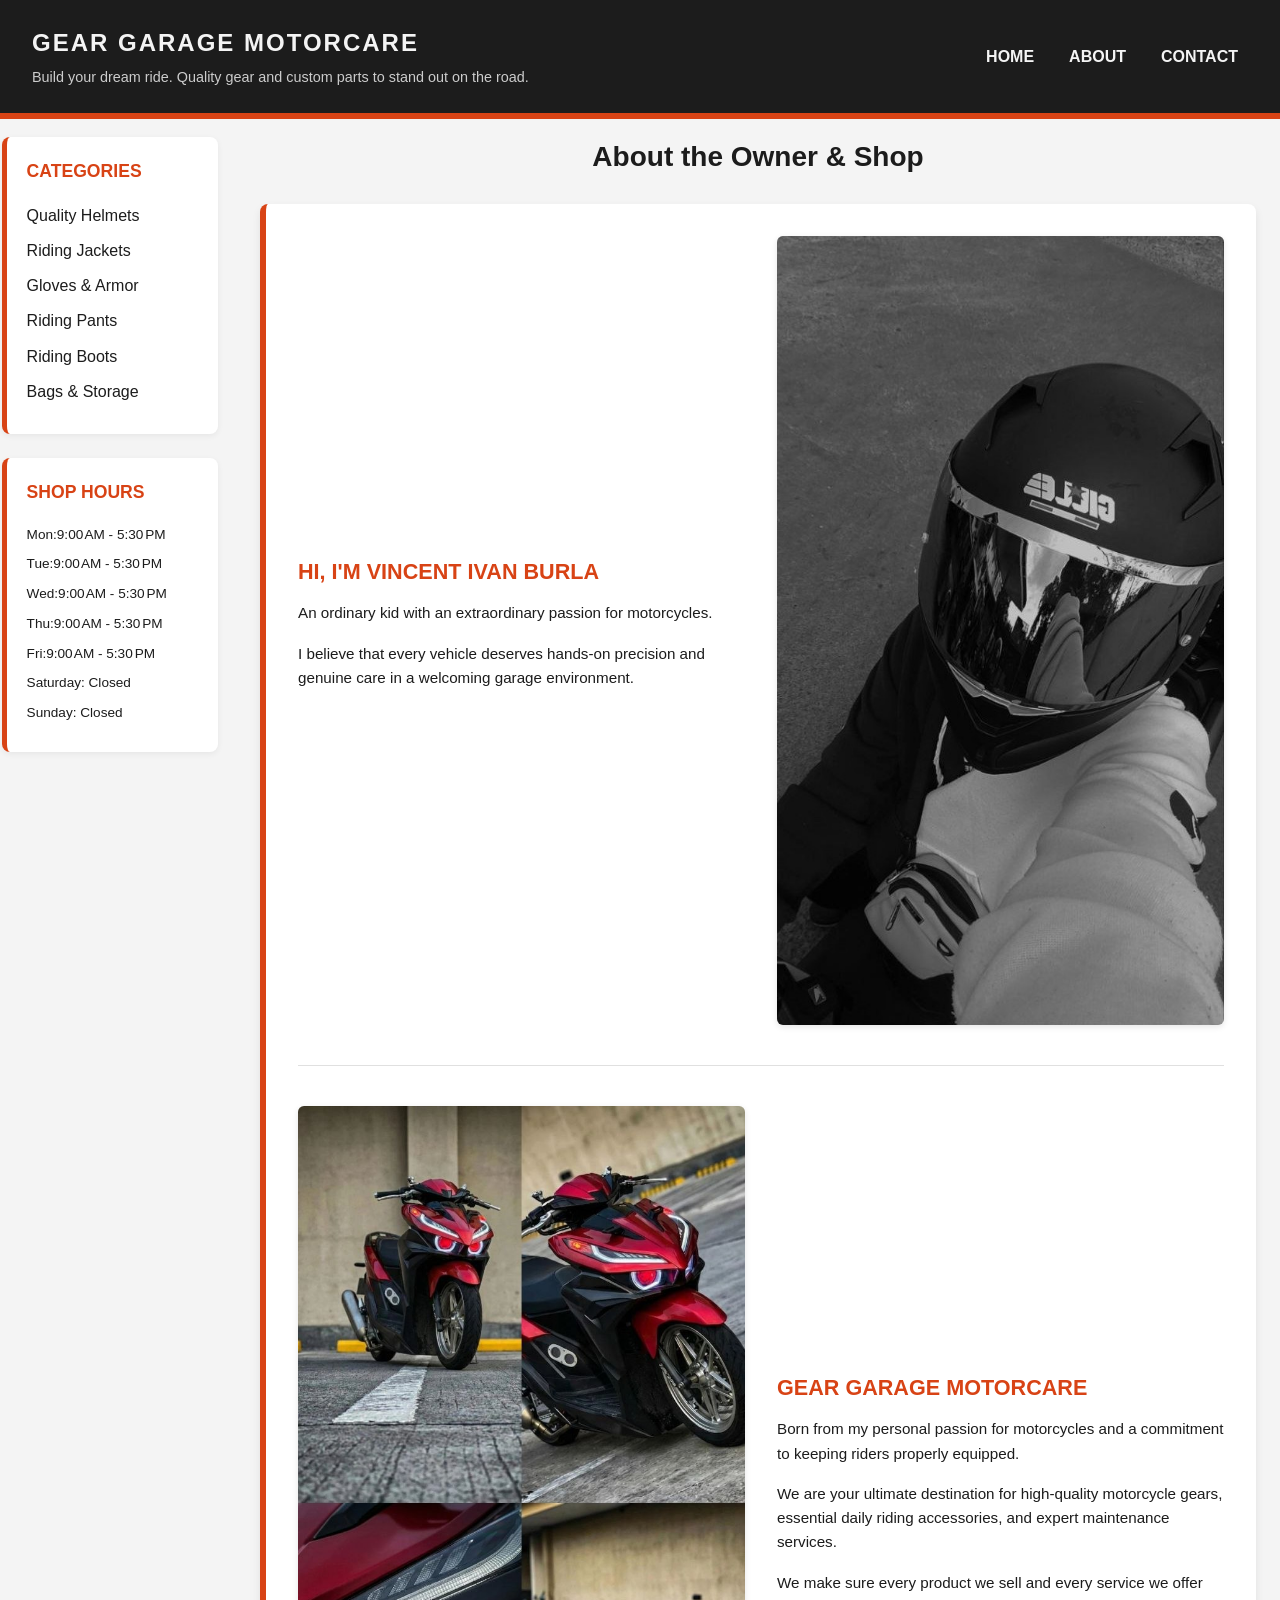
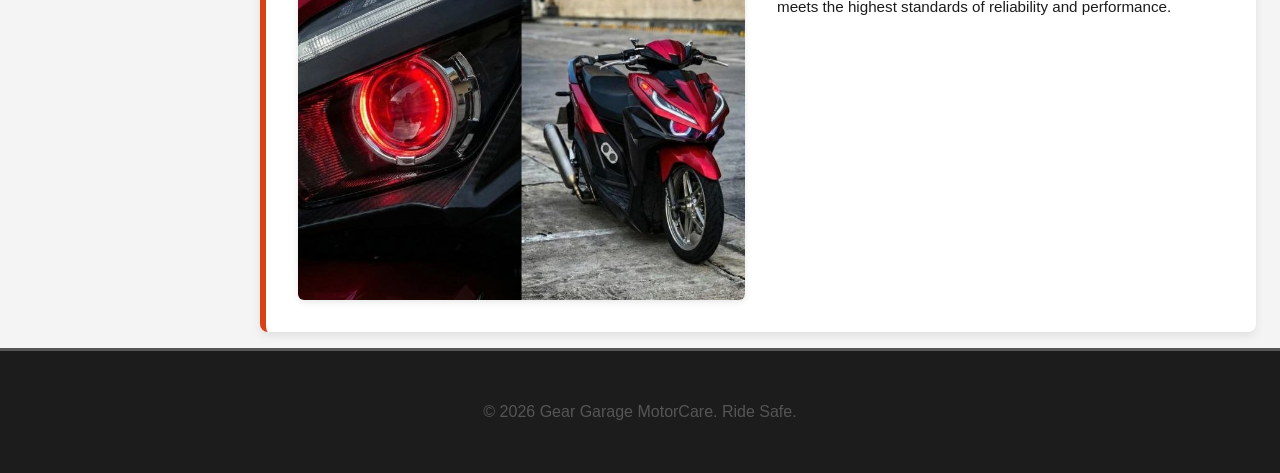
==== commit 71d774c5: "Update sidebar for about" ====
--- a/about.html
+++ b/about.html
@@ -6,12 +6,13 @@
     <title>About - Gear Garage MotorCare</title>
     <link rel="stylesheet" href="Homepage_styles/about.css">
 </head>
-<body>
+<body class="page">
     <header class="site-header">
-        <div class="brand-group">
+        <div>
             <h1>Gear Garage MotorCare</h1>
             <p>Build your dream ride. Quality gear and custom parts to stand out on the road.</p>
         </div>
+        
         <nav>
             <ul>
                 <li><a href="index.html">Home</a></li>
@@ -20,16 +21,40 @@
             </ul>
         </nav>
     </header>
-    
+
+    <!-- Sidebar Area Required by the Skeleton -->
+        <aside class="site-sidebar">
+            <div class="sidebar-widget">
+                <h3>Categories</h3>
+                <ul class="sidebar-list">
+                    <li><a href="#helmets">Quality Helmets</a></li>
+                    <li><a href="#jackets">Riding Jackets</a></li>
+                    <li><a href="#gloves">Gloves & Armor</a></li>
+                    <li><a href="#pants">Riding Pants</a></li>
+                    <li><a href="#boots">Riding Boots</a></li>
+                    <li><a href="#bags">Bags & Storage</a></li> 
+                </ul>
+            </div>
+
+            <div class="sidebar-widget">
+                <h3>Shop Hours</h3>
+                <p>Mon:9:00 AM - 5:30 PM</p>
+                <p>Tue:9:00 AM - 5:30 PM</p>
+                <p>Wed:9:00 AM - 5:30 PM</p>
+                <p>Thu:9:00 AM - 5:30 PM</p>
+                <p>Fri:9:00 AM - 5:30 PM</p>
+                <p>Saturday: Closed</p>
+                <p>Sunday: Closed</p>
+            </div>
+        </aside>
+
     <main>
-        <section class="about-hero">
-        </section>
+        <section class="about-section">
+            <div class="section-banner">
+                <h2>About the Owner & Shop</h2>
+            </div>
 
-        <section class="about-section">
-            <h2 style="text-align: center;">About the Owner & Shop</h2>
-
-            <article class="product-card" style="text-align: left; max-width: 1000px; margin: 0 auto; display: block;">
-                
+            <article class="about-card">
                 <div class="about-grid">
                     <div class="about-text">
                         <h3>Hi, I'm Vincent Ivan Burla</h3>
@@ -41,9 +66,9 @@
                     </div>
                 </div>
                 
-                <hr style="width: 100%; border: 1px solid var(--light-bg); margin: 3rem 0;">
+                <hr class="about-divider">
 
-                <div class="about-grid">
+                <div class="about-grid reverse-mobile">
                     <div class="about-image">
                         <img src="Images/red.jpg" alt="My First Motorcycle"> 
                     </div>
@@ -54,7 +79,6 @@
                         <p>We make sure every product we sell and every service we offer meets the highest standards of reliability and performance.</p>
                     </div>
                 </div>
-
             </article>
         </section>
     </main>
--- a/Homepage_styles/about.css
+++ b/Homepage_styles/about.css
@@ -2,11 +2,11 @@
    1. VARIABLES
    ========================================= */
 :root {
-    --brand: #d84315;        /* Burnout Orange */
-    --dark-ink: #1c1c1c;     /* Asphalt Black */
-    --muted-grey: #555555;   /* Engine Grey */
-    --light-bg: #f4f4f4;     /* Light off-white background */
-    --card-bg: #ffffff;      /* Pure white for high contrast */
+    --brand: #d84315;          /* Burnout Orange */
+    --dark-ink: #1c1c1c;       /* Asphalt Black */
+    --muted-grey: #555555;     /* Engine Grey */
+    --light-bg: #f4f4f4;       /* Light off-white background */
+    --card-bg: #ffffff;        /* Pure white for high contrast */
 }
 
 /* =========================================
@@ -26,10 +26,42 @@
 }
 
 /* =========================================
-   3. LAYOUT REGIONS (FLEXBOX HEADER)
+   3. PAGE SKELETON (MOBILE-FIRST GRID)
+   ========================================= */
+.page {
+    display: grid;
+    grid-template-columns: 1fr;
+    grid-template-areas:
+        "masthead"
+        "main"
+        "side"
+        "foot";
+    gap: 16px;
+    min-height: 100vh;
+}
+
+header { grid-area: masthead; }
+aside  { grid-area: side; }
+main   { grid-area: main; }
+footer { grid-area: foot; }
+
+/* Desktop enhancement: min-width query */
+@media (min-width: 700px) {
+    .page {
+        grid-template-columns: 220px 1fr;
+        grid-template-areas:
+            "masthead masthead"
+            "side     main"
+            "foot     foot";
+    }
+}
+
+/* =========================================
+   4. LAYOUT REGIONS (HEADER, ASIDE, MAIN, FOOTER)
    ========================================= */
 .site-header {
     display: flex;
+    flex-wrap: wrap;
     justify-content: space-between;
     align-items: center;
     background-color: var(--dark-ink);
@@ -45,10 +77,61 @@
     letter-spacing: 2px;
 }
 
+.site-header p {
+    margin: 0.25rem 0 0 0;
+    font-size: 0.9rem;
+    color: #cccccc;
+}
+
+/* Sidebar Styles matching index */
+.site-sidebar {
+    padding: 0.10rem;
+}
+
+.sidebar-widget {
+    background-color: var(--card-bg);
+    border-radius: 8px;
+    padding: 1.25rem;
+    margin-bottom: 1.5rem;
+    border-left: 5px solid var(--brand);
+    box-shadow: 0 2px 6px rgba(0, 0, 0, 0.06);
+}
+
+.sidebar-widget h3 {
+    margin-top: 0;
+    font-size: 1.1rem;
+    text-transform: uppercase;
+    color: var(--brand);
+}
+
+.sidebar-list {
+    list-style: none;
+    padding: 0;
+    margin: 0;
+}
+
+.sidebar-list li {
+    margin-bottom: 0.6rem;
+}
+
+.sidebar-list a {
+    color: var(--dark-ink);
+    text-decoration: none;
+    font-weight: 500;
+}
+
+.sidebar-list a:hover {
+    color: var(--brand);
+}
+
+.sidebar-widget p {
+    margin: 0 0 0.5rem 0;
+    font-size: 0.85rem;
+    white-space: nowrap;
+}
+
 main {
-    max-width: 1200px;
-    margin: 2rem auto;
-    padding: 0 2rem;
+    padding: 0 1.5rem;
 }
 
 footer {
@@ -56,25 +139,25 @@
     color: var(--muted-grey);
     text-align: center;
     padding: 2rem;
-    margin-top: 4rem;
     border-top: 3px solid var(--muted-grey);
 }
 
 /* =========================================
-   4. NAVIGATION (FLEXBOX)
+   5. NAVIGATION (FLEXBOX)
    ========================================= */
 .site-header nav ul {
     display: flex;
-    gap: 20px;
+    flex-wrap: wrap;
+    gap: 15px;
     list-style: none;
     padding: 0;
-    margin: 0;
+    margin: 1rem 0 0 0;
 }
 
 nav a {
     color: var(--light-bg);
     text-decoration: none;
-    padding: 8px 12px;
+    padding: 6px 10px;
     font-weight: bold;
     text-transform: uppercase;
     transition: color 0.3s;
@@ -84,205 +167,73 @@
     color: var(--brand);
 }
 
-/* =========================================
-   5. CENTRED BANNER (Lesson 6.4 requirement)
-   ========================================= */
-.hero-banner {
-    display: flex;
-    justify-content: center;
-    align-items: center;
-    min-height: 120px;
+@media (min-width: 700px) {
+    .site-header nav ul {
+        margin: 0;
+    }
+}
+
+/* =========================================
+   6. ABOUT CONTENT & COMPONENTS
+   ========================================= */
+.section-banner {
     text-align: center;
-    background-color: var(--card-bg);
-    border-radius: 8px;
-    padding: 1.5rem;
-    margin-bottom: 2rem;
-    border-left: 8px solid var(--brand);
-    box-shadow: 0 4px 8px rgba(0,0,0,0.05);
-    font-size: 1.15rem;
-    font-weight: 500;
-}
-
-.hero-banner p {
-    margin: 0;
-}
-
-/* =========================================
-   6. COMPONENTS (Cards & Grid)
-   ========================================= */
-.product-grid {
-    display: grid;
-    grid-template-columns: repeat(auto-fit, minmax(300px, 1fr));
-    gap: 2rem;
-    margin-top: 2rem;
-}
-
-.product-card {
-    background-color: var(--card-bg);
-    border-radius: 8px;
-    padding: 24px;
-    border-left: 8px solid var(--brand);
-    margin-bottom: 20px;
-    box-shadow: 0 4px 8px rgba(0,0,0,0.1);
-    display: flex;
-    flex-direction: column;
-    align-items: center;
-    text-align: center;
-    transition: transform 0.3s ease, box-shadow 0.3s ease;
-}
-
-.product-card:hover {
-    transform: translateY(-8px);
-    box-shadow: 0 12px 20px rgba(0,0,0,0.15);
-}
-
-.product-card h3 {
-    font-size: 1.5rem;
-    color: var(--brand);
-    margin-top: 0;
-    text-transform: uppercase;
-}
-
-.product-card .price {
-    font-size: 1.25rem;
-    font-weight: bold;
+    margin-bottom: 1.5rem;
+}
+
+.section-banner h2 {
+    font-size: 1.75rem;
     color: var(--dark-ink);
-    margin: 0.5rem 0;
-}
-
-.product-card img {
-    max-width: 100%;
-    height: auto;
-    border-radius: 4px;
-    margin: 1rem 0;
-}
-
-.product-card .btn {
-    background-color: var(--dark-ink);
-    color: var(--light-bg);
-    text-decoration: none;
-    padding: 10px 20px;
-    border-radius: 4px;
-    font-weight: bold;
-    margin-top: auto;
-    transition: background-color 0.3s;
-    width: 100%;
-}
-
-.product-card .btn:hover {
-    background-color: var(--brand);
-}
-
-/* =========================================
-   7. CONTACT FORM
-   ========================================= */
-fieldset {
-    padding: 2rem;
-    border-radius: 8px;
-    border: 2px solid var(--muted-grey);
-    background-color: var(--card-bg);
-    margin-bottom: 2rem;
-}
-
-legend {
-    color: var(--brand);
-    font-weight: bold;
-    font-size: 1.2rem;
-    padding: 0 10px;
-}
-
-input, textarea, select {
-    padding: 12px;
-    width: 100%;
-    margin-bottom: 1.5rem;
-    border: 1px solid var(--muted-grey);
-    border-radius: 4px;
-    font-family: inherit;
-    font-size: 1rem;
-}
-
-button[type="submit"] {
-    background-color: var(--brand);
-    color: var(--light-bg);
-    padding: 14px 28px;
-    border: none;
-    cursor: pointer;
-    font-size: 1.1rem;
-    font-weight: bold;
-    border-radius: 4px;
-    text-transform: uppercase;
-    width: 100%;
-}
-
-button[type="submit"]:hover {
-    background-color: #a8320c;
-}
-
-input:focus,
-textarea:focus,
-select:focus {
-    outline: 3px solid var(--brand);
-    outline-offset: 2px;
-}
-
-/* =========================================
-   8. ABOUT PAGE LAYOUT
-   ========================================= */
-.about-grid {
-    display: grid;
-    grid-template-columns: 1fr 1fr;
-    gap: 2rem;
-    align-items: center;
-    margin-bottom: 1rem;
-}
-
-.about-grid img {
-    width: 100%;
-    height: auto;
-    border-radius: 8px;
-    box-shadow: 0 4px 8px rgba(0,0,0,0.1);
-}
-
-.about-text h3 {
-    color: var(--brand);
-    margin-top: 0;
-    text-transform: uppercase;
-}
-
-/* =========================================
-   9. CONTACT PAGE LAYOUT
-   ========================================= */
-.contact-grid {
-    display: grid;
-    grid-template-columns: 1fr 1fr;
-    gap: 2rem;
-    align-items: start;
-    margin-top: 1rem;
-}
-
-.contact-card {
+    margin: 0;
+}
+
+.about-card {
     background-color: var(--card-bg);
     border-radius: 8px;
     padding: 2rem;
-    box-shadow: 0 4px 12px rgba(0,0,0,0.05);
-}
-
-.contact-card h2 {
+    border-left: 6px solid var(--brand);
+    box-shadow: 0 4px 8px rgba(0, 0, 0, 0.08);
+}
+
+.about-grid {
+    display: grid;
+    grid-template-columns: 1fr;
+    gap: 2rem;
+    align-items: center;
+}
+
+.about-text h3 {
+    font-size: 1.35rem;
+    color: var(--brand);
     margin-top: 0;
-    margin-bottom: 1.5rem;
-}
-
-.contact-list {
-    list-style: none;
-    padding: 0;
-}
-
-.contact-list li {
-    margin-bottom: 1.2rem;
-}
-
-@media (max-width: 768px) {
-    .about-grid, .contact-grid {
-        grid-template-columns: 1fr;
+    margin-bottom: 0.75rem;
+    text-transform: uppercase;
+}
+
+.about-text p {
+    margin: 0 0 1rem 0;
+    font-size: 0.95rem;
+    line-height: 1.6;
+}
+
+.about-image img {
+    width: 100%;
+    height: auto;
+    border-radius: 6px;
+    box-shadow: 0 2px 6px rgba(0, 0, 0, 0.1);
+    display: block;
+}
+
+.about-divider {
+    width: 100%;
+    border: none;
+    border-top: 1px solid #e0e0e0;
+    margin: 2.5rem 0;
+}
+
+/* Two-column layout for larger screens */
+@media (min-width: 700px) {
+    .about-grid {
+        grid-template-columns: 1fr 1fr;
     }
 }
